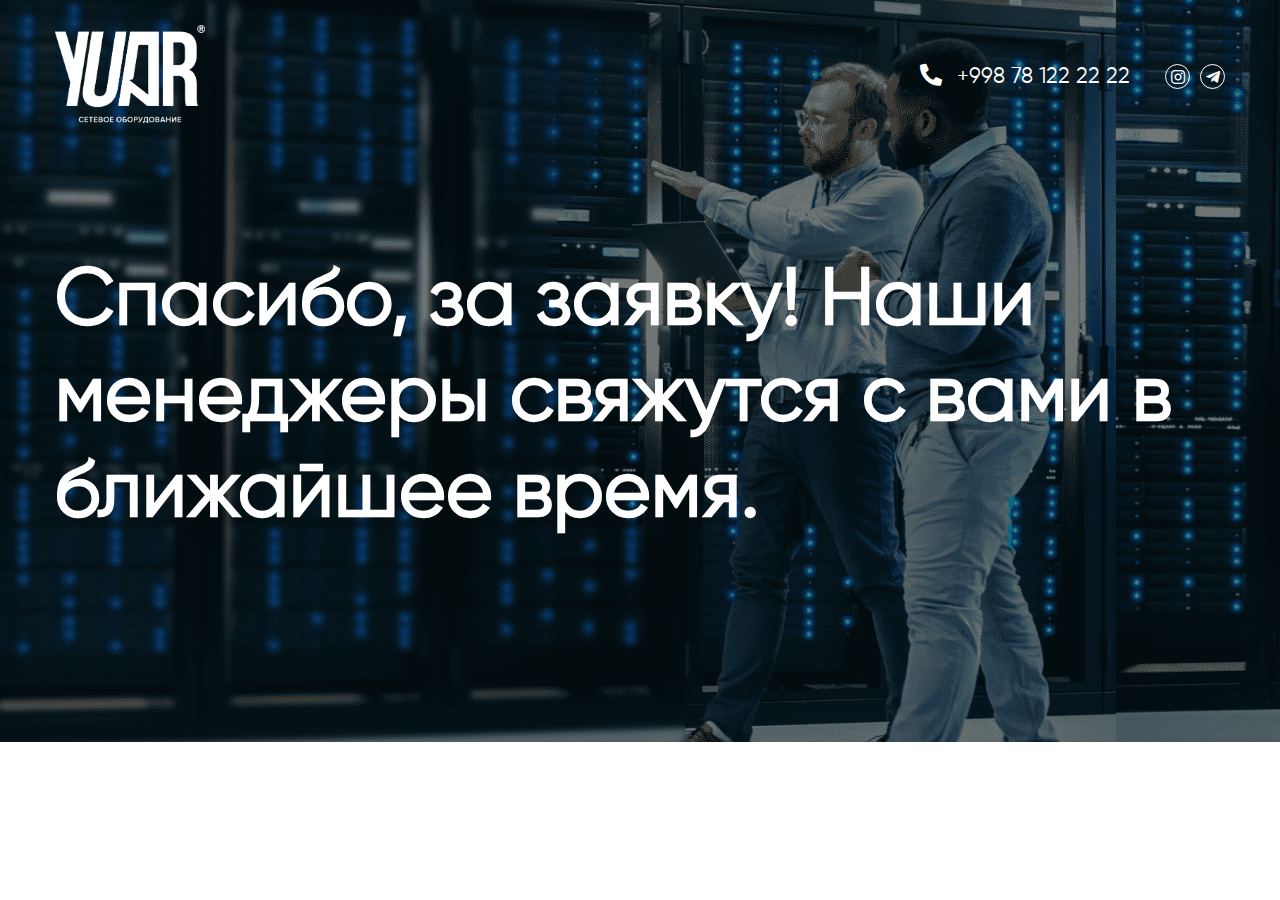
==== thx.html @ e5cf6865 "design and site changes" ====
<!DOCTYPE html>
<html lang="en">

<head>
  <meta charset="UTF-8">
  <meta http-equiv="X-UA-Compatible" content="IE=edge">
  <meta name="viewport" content="width=device-width, initial-scale=1.0">

  <!-- Font Awesome -->
  <link rel="stylesheet" href="https://cdnjs.cloudflare.com/ajax/libs/font-awesome/5.15.4/css/all.min.css"
    integrity="sha512-1ycn6IcaQQ40/MKBW2W4Rhis/DbILU74C1vSrLJxCq57o941Ym01SwNsOMqvEBFlcgUa6xLiPY/NS5R+E6ztJQ=="
    crossorigin="anonymous" referrerpolicy="no-referrer" />

  <!-- Style -->
  <link rel="stylesheet" href="css/style.css">

  <title>Спасибо за заявку</title>
</head>

<body>

  <!-- thx -->
  <section class="header">
    <div class="container">
      <!-- Navbar -->
      <nav class="navbar">
        <!-- logo -->
        <div class="logo">
          <img src="images/logo.png" alt="#">
        </div>

        <!-- actions -->
        <div class="actions">
          <div class="phone">
            <a href="tel: 781222222">
              <i class="fas fa-phone-alt"></i>
            </a>
            <p><a href="tel: 781222222">+998 78 122 22 22</a></p>
          </div>

          <div class="socials">
            <a target="_blank" href="https://www.instagram.com/yuar.telecom/?igshid=YmMyMTA2M2Y%3D">
              <i class="fab fa-instagram"></i>
            </a>
            <a target="_blank" href="https://t.me/yuartelecom">
              <i class="fab fa-telegram-plane"></i>
            </a>
          </div>
        </div>
      </nav>

      <!-- Main content -->
      <div class="main">
        <div class="content">
          <!-- <h1 class="title">
            сетевое оборудование в ташкенте
          </h1> -->

          <!-- <div class="btns">
            <button class="btn">
              <a href="#products"> наши товары
                <i class="fas fa-caret-right"></i>
              </a>
            </button>
            <button class="btn blue">
              <a href="#request">Получить скидку</a>
            </button>
          </div> -->
          <div class="titles">
            <h1 class="thx-title">Спасибо, за заявку! Наши менеджеры свяжутся с вами в ближайшее время.</h1>
          </div>
        </div>
      </div>
    </div>
  </section>

</body>

</html>
---- css/style.css ----
@font-face {
  font-family: 'Gilroy-400';
  src: url(../fonts/Gilroy-Regular.ttf);
  font-weight: 400;
}

@font-face {
  font-family: 'Gilroy-600';
  src: url(../fonts/Gilroy-SemiBold.ttf);
  font-weight: 600;
}

/* @font-face {
  font-family: 'Gilroy-400';
  src: url(../fonts/Gilroy-Regular.ttf);
  font-weight: 400;
} */

:root {
  --black: #000000;
  --white: #ffffff;
  --brand-color: #00B4D8;
  --uptitle-color: #899ea7;
  --site-title-color: #010927;
  --tab-title: #7f7f7f;
}

html {
  scroll-behavior: smooth;
}

* {
  margin: 0;
  padding: 0;
  box-sizing: border-box;
}

li {
  list-style: none;
}

a {
  text-decoration: none;
}

body {
  font-family: 'Gilroy-400', sans-serif;
  font-weight: 400;
}

.container {
  width: 100%;
  max-width: 1200px;
  padding: 0 15px;
  margin: 0 auto;
}

.btns .btn {
  padding: 20px 30px;
  border: 2px solid var(--white);
  border-radius: 5px;
  background: transparent;
  color: var(--white);
  cursor: pointer;
  text-transform: uppercase;
  font-size: 16px;
  font-family: 'Gilroy-600';
  font-weight: 600;
  outline: none;
}

.btns .btn.blue {
  background: var(--brand-color);
  border-color: var(--brand-color);
}

.titles {
  text-align: center;
}

.titles .site-title {
  font-family: 'Gilroy-600';
  font-weight: 600;
  font-size: 60px;
  color: var(--site-title-color);
}

.titles .uptitle {
  font-family: 'Gilroy-400';
  font-weight: 400;
  font-size: 14px;
  text-transform: uppercase;
  color: var(--uptitle-color);
  word-spacing: 5px;
  padding-bottom: 25px;
}

.titles .thx-title {
  color: var(--white);
  font-size: 80px;
}

/* Pop-up */
.popup {
  position: fixed;
  bottom: 0;
  right: -120%;
  z-index: 10000;
  min-height: 100vh;
  width: 100%;
  background: rgba(0, 0, 0, .7);
  display: flex;
  align-items: center;
  justify-content: center;
}

.popup.active {
  right: 0;
}

.popup .forma {
  max-width: 520px;
  margin: 0 auto;
  background-color: var(--brand-color);
  border-radius: 10px;
  padding: 30px 70px;
}

.popup .forma .close {
  display: flex;
  align-items: center;
  justify-content: flex-end;
}

.popup .forma .close i {
  color: #fff;
  font-size: 30px;
  cursor: pointer;
}

.popup .forma form h3 {
  font-size: 26px;
  font-family: 'Gilroy-600', sans-serif;
  font-weight: 600;
  color: var(--white);
  text-align: center;
  padding-bottom: 20px;
}

.popup .forma form input {
  font-size: 18px;
  font-family: 'Gilroy-400', sans-serif;
  font-weight: 400;
  background-color: #a6e2fb;
  padding: 20px;
  width: 100%;
  border: 3px solid transparent;
  outline: none;
  border-radius: 5px;
}

.popup .forma form input.error {}

.popup .forma form input#exampleInputMobile1 {
  margin-top: 30px;
}

.popup .forma form input::placeholder {
  font-size: 14px;
  font-family: 'Gilroy-400', sans-serif;
  font-weight: 400;
  color: var(--black);
}

.popup .forma form input:focus {
  border: 3px solid var(--black);
}

.popup .form form .email-error {
  color: red;
  font-size: 25px;
}

.popup .forma .form .btns .submit {
  width: 100%;
  background: var(--black);
  color: var(--white);
  border: 3px solid transparent;
  margin-top: 30px;
}

.popup .forma form h4 {
  font-size: 16px;
  font-family: 'Gilroy-400', sans-serif;
  font-weight: 400;
  color: var(--white);
  padding-top: 30px;
}

.popup .forma .box.error input {
  border-color: red;
}

.popup .forma .box.error small {
  color: red;
}

/* loader */
.preloader {
  position: fixed;
  left: 0;
  top: 0;
  width: 100%;
  height: 100%;
  background: rgb(218, 214, 214);
  z-index: 99;
  display: flex;
  justify-content: center;
  align-items: center;
  transition: 2s;
}

.loader-hide {
  opacity: 0;
  pointer-events: none;
}

.gegga {
  width: 0;
}

.snurra {
  filter: url(#gegga);
  position: absolute;
}

.stopp1 {
  stop-color: #61B3C9;
}

.stopp2 {
  stop-color: #074D88;
}

.halvan {
  animation: Snurra1 10s infinite linear;
  stroke-dasharray: 180 800;
  fill: none;
  stroke: url(#gradient);
  stroke-width: 23;
  stroke-linecap: round;
}

.strecken {
  animation: Snurra1 3s infinite linear;
  stroke-dasharray: 26 54;
  fill: none;
  stroke: url(#gradient);
  stroke-width: 23;
  stroke-linecap: round;
}

.skugga {
  filter: blur(5px);
  opacity: 0.3;
  position: relative;
  top: 0;
  left: 0;
  transform: translate(3px, 3px);
}

@keyframes Snurra1 {
  0% {
    stroke-dashoffset: 0;
  }

  100% {
    stroke-dashoffset: -403px;
  }
}

/* To top ------> */
.to-top {
  width: 50px;
  height: 50px;
  position: fixed;
  right: 60px;
  bottom: 60px;
  z-index: 99;
  background: var(--brand-color);
  display: flex;
  justify-content: center;
  align-items: center;
  backdrop-filter: blur(10px);
  border-radius: 50%;
  box-shadow: inset 0 0 10px #999,
    0 0 30px #000;
  cursor: pointer;
  transition: 0.5s;
  transform: scale(0);
}

.to-top a {
  font-size: 20px;
  font-weight: 700;
  color: var(--white);
}

/* Header */
.header {
  background: url(../images/header-bg.png) no-repeat center / cover;
}

/* Navbar */
.header .navbar {
  display: flex;
  align-items: center;
  justify-content: space-between;
  padding: 25px 0;
}

.header .navbar .logo img {
  width: 150px;
}

.header .navbar .actions,
.header .navbar .actions .phone,
.header .navbar .actions .socials {
  display: flex;
  align-items: center;
  justify-content: space-between;
}

.header .navbar .actions {
  gap: 35px;
}

.header .navbar .actions .phone {
  gap: 15px;
}

.header .navbar .actions .phone a {
  color: var(--white);
  font-size: 22px;
}

.header .navbar .actions .socials {
  gap: 10px;
}

.header .navbar .actions .socials a {
  width: 25px;
  height: 25px;
  color: var(--white);
  border: 1px solid var(--white);
  border-radius: 50%;
  padding: 3px;
  display: flex;
  align-items: center;
  justify-content: center;
}

/* Main */
.header .main {
  padding: 100px 0 200px;
}

.header .main .content {}

.header .main .content .title {
  font-size: 55px;
  text-transform: uppercase;
  /* width: 30%; */
  max-width: 550px;
  color: var(--white);
}

.header .main .content .btns {
  display: flex;
  align-items: center;
  justify-content: flex-start;
  gap: 10px;
  margin: 10px 0;
}

.header .main .content .btns .btn {
  padding: 10px 20px;
  border: 2px solid var(--white);
  border-radius: 5px;
  background: transparent;
  color: var(--white);
  cursor: pointer;
  text-transform: uppercase;
  font-size: 13px;
}

.header .main .content .btns .btn a {
  color: var(--white);
}

.header .main .content .btns .btn:nth-child(1) {}

.header .main .content .btns .btn.blue {
  background: var(--brand-color);
  border-color: var(--brand-color);
}

/* About */
.about {
  padding: 70px 0;
}

.about .container {
  display: flex;
  align-items: stretch;
  justify-content: center;
  /* flex-wrap: wrap; */
  gap: 120px;
}

.about .container .left,
.about .container .right {
  width: 50%;
}

.about .container .left p {
  padding: 40px 0 70px;
}

.titles {
  text-align: left;
}

.about .right {
  background: url(../images/about_bg.png) no-repeat right center / cover;
  display: flex;
  align-items: center;
  justify-content: start;
  box-shadow: 20px -20px 0 #000000;
}

.about .right .player {
  width: 130px;
  height: 130px;
  background: red;
  display: flex;
  align-items: center;
  justify-content: center;
  border-radius: 50%;
  margin: 130px 0;
  position: relative;
  z-index: 5;
}

.about .right .effect {
  width: 180px;
  height: 180px;
  background-color: #f2f2f24e;
  display: flex;
  align-items: center;
  justify-content: center;
  border-radius: 50%;
  position: relative;
  left: -80px;
}

.about .right .player a {
  color: var(--white);
  font-size: 50px;
}

/* Services */
.services {
  position: relative;
  margin: 100px 0 350px;
}

.services::before {
  content: '';
  width: 100%;
  min-height: 910px;
  position: absolute;
  left: 0;
  top: 25px;
  z-index: -5;
  background-color: #00B4D8;
  transform: skewY(8deg);
}

.services .titles {
  /* margin: 135px 0; */
  text-align: center;
  margin-bottom: 25px;
}

.services .wrapper {
  display: flex;
  align-items: center;
  justify-content: center;
  flex-wrap: wrap;
  gap: 90px 150px;
  position: relative;
}

.services::after {
  content: '';
  width: 650px;
  height: 500px;
  /* height: 100%; */
  position: absolute;
  right: 0;
  bottom: -500px;
  background: url(../images/camera.png) no-repeat center / cover;
}

.services .wrapper .item {
  width: 270px;
  text-align: center;
}

.services .wrapper .item .image img {
  width: 250px;
  height: 250px;
  border-radius: 50%;
  object-fit: cover;
}

.services .wrapper .item .desc {
  font-size: 20px;
  padding-top: 30px;
  color: var(--white);
}

/* --- Advantages --- */
.advantages {
  padding: 70px 0;
}

.advantages .titles {
  text-align: center;
}

.advantages .wrapper {
  display: flex;
  align-items: center;
  justify-content: center;
  flex-wrap: wrap;
  gap: 150px 50px;
  margin-top: 90px;
}

.advantages .wrapper .advantage {
  position: relative;
  width: 45%;
}

.advantages .wrapper .advantage .desc {
  font-size: 22px;
}

.advantages .wrapper .advantage .icon img {
  width: 70px;
  height: 70px;
  color: var(--brand-color);
}

.advantages .wrapper .advantage::before {
  width: 100%;
  height: 100%;
  position: absolute;
  left: 0;
  top: -80px;
  font-size: 200px;
  font-weight: 700;
  z-index: -1;
  color: #eaf3f6;
}

.advantages .wrapper .advantage:nth-child(1)::before {
  content: '01';
}

.advantages .wrapper .advantage:nth-child(2)::before {
  content: '02';
}

.advantages .wrapper .advantage:nth-child(3)::before {
  content: '03';
}

.advantages .wrapper .advantage:nth-child(4)::before {
  content: '04';
}

.advantages .wrapper .advantage:nth-child(5)::before {
  content: '05';
}

.advantages .wrapper .advantage:nth-child(6)::before {
  content: '06';
}

/* --- Products --- */
.products {
  padding: 100px 0;
}

.products .top {
  display: flex;
  align-items: flex-end;
  justify-content: space-between;
  padding: 50px 0;
}

.products .top .tab-nav {
  display: flex;
  align-items: center;
  justify-content: center;
  gap: 60px;
}

.products .top .tab-nav .btn {
  font-size: 18px;
  font-weight: 600;
  font-family: 'Gilroy-600', sans-serif;
  color: var(--black);
  border: none;
  outline: none;
  background: transparent;
  padding-bottom: 5px;
  cursor: pointer;
}

.products .top .tab-nav .btn.active {
  color: var(--brand-color);
  border-bottom: 3px solid var(--brand-color);
}

.products .tab-content {
  /* display: flex; */
  align-items: center;
  justify-content: center;
  gap: 30px;
  display: none;
}

.products .tab-content.active {
  display: flex;
}

.products .product {
  width: 370px;
  box-shadow: 0 0 15px #f2f2f2;
  border-radius: 10px;
  display: flex;
  align-items: center;
  justify-content: center;
  padding: 15px 20px;
  gap: 20px;
}

.product .left img {
  width: 180px;
  height: 200px;
  object-fit: cover;
}

.product .left img.server {
  width: 130px;
  height: 200px;
  object-fit: cover;
}

.product .right .product-name {
  padding: 30px 0 50px;
  font-size: 16px;
  color: var(--black);
}

.product .right .tab-title {
  font-size: 14px;
  color: var(--tab-title);
  text-transform: uppercase;
}

.product .right .tab-line {
  width: 50%;
  height: 3px;
  margin-top: 10px;
  background: var(--tab-title);
}

.products .product .btns {
  /* display: flex;
  align-items: flex-end; */
}

.products .product .btns .blue {
  padding: 10px 30px;
  text-transform: uppercase;
}

/* .product .right .{} */

/* --- Process --- */
.process {
  background: url(../images/process-bg.png) no-repeat center / cover;
  padding: 150px 0;
}

.process .titles .uptitle,
.process .titles .site-title {
  color: var(--white);
  text-align: center;
}

.process .wrapper {
  display: flex;
  align-items: center;
  justify-content: center;
  padding-top: 100px;
  gap: 1px;
}

.process .wrapper .step {
  width: 190px;
  height: 230px;
  padding: 15px;
  display: flex;
  flex-direction: column;
  justify-content: space-between;
  align-items: flex-start;
  color: var(--white);
  border: 2px solid var(--white);
  transition: 0.5s;
}

.process .wrapper .step:hover {
  background: var(--brand-color);
  border-color: var(--brand-color);
}

.process .wrapper .step .number {
  font-size: 40px;
  font-family: 'Gilroy-600';
  font-weight: 600;
}

.process .wrapper .step .desc {
  font-size: 18px;
  font-family: 'Gilroy-600';
  font-weight: 600;
}

/* -- swipers -- */
.swiper {
  padding-top: 40px;
  height: 180px;
}

.swiper::selection {
  -webkit-user-select: none;
  -ms-user-select: none;
  user-select: none;
}

.swiper .swiper-wrapper .swiper-slide {
  display: flex;
  align-items: center;
  justify-content: center;
  text-align: center;
}

.swiper .swiper-wrapper .swiper-slide::selection {
  -webkit-user-select: none;
  -ms-user-select: none;
  user-select: none;
}

/* Partners */
.partners {
  padding: 50px 0;
}

.clients .titles,
.partners .titles {
  text-align: center;
}

.partners .swiper .swiper-wrapper .swiper-slide .sarkor {
  /* height: 100px; */
  width: 100%;
}

.partners .swiper .swiper-wrapper .swiper-slide .enter_engineering {
  height: 100px;
  width: 100%;
}

.partners .swiper .swiper-wrapper .swiper-slide .durable_beton {
  height: 100px;
}

.partners .swiper .swiper-wrapper .swiper-slide .uztelecom {
  height: 100px;
}

/* --- Clients --- */
.clients {
  text-align: center;
  margin: 150px 0;
}

/* -- Request --- */
.request {
  padding: 70px 0 0;
}

.request .container {
  display: flex;
  align-items: center;
  justify-content: space-evenly;
  background-color: var(--brand-color);
  color: var(--white);
  border-radius: 20px;
  padding: 65px;
}

.request .left {
  max-width: 750px;
}

.request .left h3 {
  font-size: 40px;
  color: var(--white);
  font-weight: 600;
  font-family: 'Gilroy-600';
}

.request .container .left .desc {
  font-size: 17px;
  padding-top: 30px;
}

.request .right .btns .btn {
  background-color: var(--white);
  color: var(--black);
}

/* --- Diplomas --- */
.diplomas .titles {
  text-align: center;
}

.diplomas .top {
  height: 430px;
  display: flex;
  align-items: center;
  justify-content: center;
}

.diplomas .top .swiper-slide img {
  width: 250px;
}

.diplomas .bottom {
  height: 300px;
}

.diplomas .bottom .swiper-slide img {
  width: 350px;
  height: 100%;
  object-fit: cover;
}


/* Footer */
.footer {
  background: url('../images/footer-bg.png') no-repeat center / cover;
  position: relative;
  margin-top: 250px;
}

.footer::after {
  content: '';
  width: 100%;
  height: 100%;
  position: absolute;
  left: 0;
  top: 0;
  background: #000000d7;
  z-index: 1;
}

.footer .map {
  position: absolute;
  z-index: 5;
  /* left: 0; */
  top: -200px;
  width: 100%;
  max-width: 1200px;
  /* margin: 100px auto 0; */
}

.footer .map iframe {
  width: 100%;
  height: 400px;
  margin: 0 auto;
}

.footer .info {
  position: relative;
  z-index: 5;
  color: var(--white);
  display: flex;
  align-items: center;
  justify-content: space-between;
  padding: 260px 0 60px;
}

.footer .info .logo img {
  width: 200px;
}

.footer .info .contacts {
  text-align: center;
}

.footer .info .contacts h2 {
  font-size: 24px;
  padding-bottom: 15px;
}

.footer .info .contacts p {
  padding: 3px;
  font-size: 20px;
}

.footer .info .btns .blue a {
  color: var(--white);
}

/* Copyright */
.copyright {
  background: var(--black);
  color: var(--white);
}

.copyright .container {
  display: flex;
  align-items: center;
  justify-content: space-between;
  padding: 20px;
}

.copyright .container .studio {}

.copyright .container .studio span {
  color: var(--brand-color);
}

.copyright .container .socials {
  display: flex;
  align-items: center;
  justify-content: center;
  gap: 10px;
}

.copyright .container .socials a {
  width: 25px;
  height: 25px;
  color: var(--white);
  border: 1px solid var(--white);
  border-radius: 50%;
  padding: 3px;
  display: flex;
  align-items: center;
  justify-content: center;
}
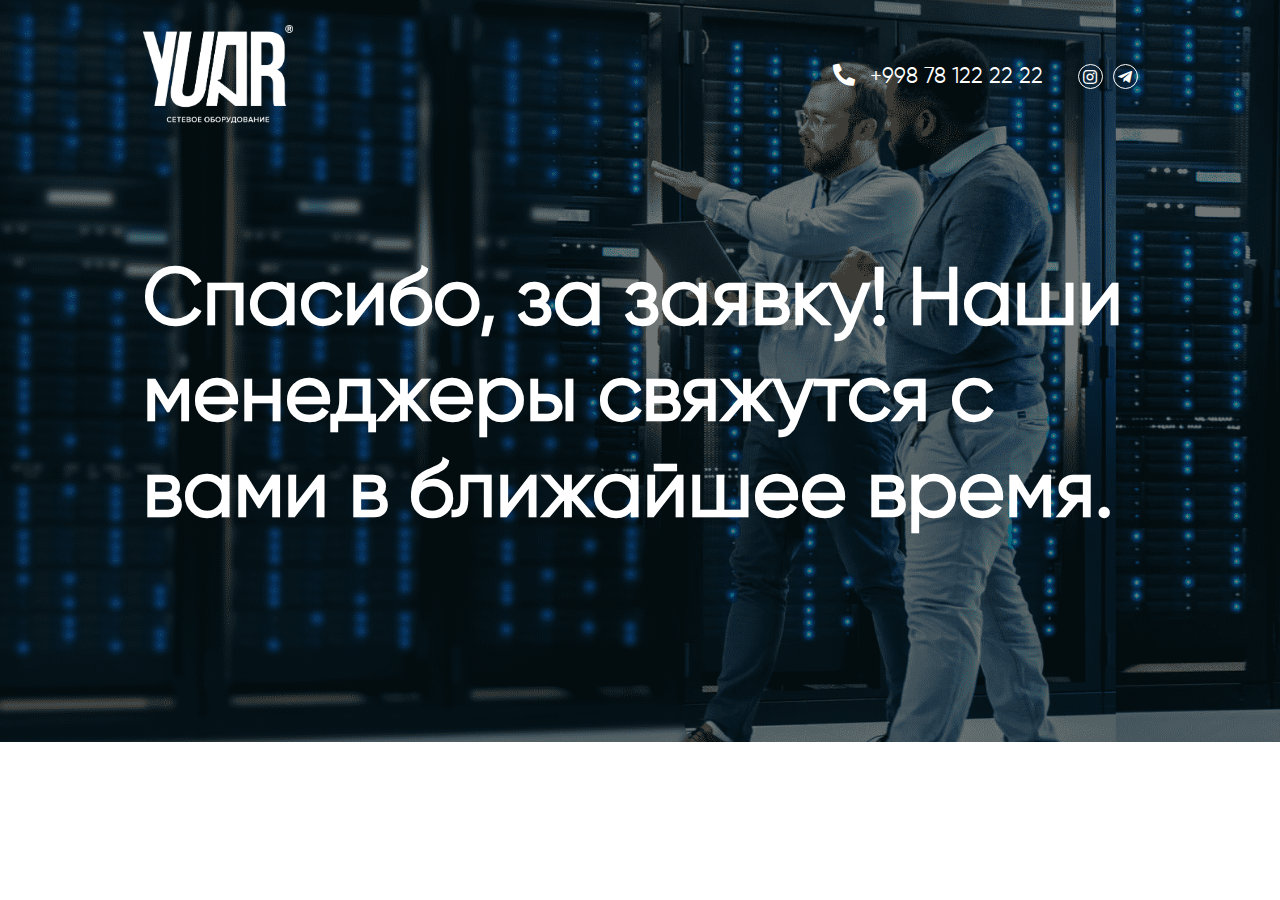
==== commit d28fd5ae: "photo changes in services" ====
--- a/thx.html
+++ b/thx.html
@@ -13,6 +13,7 @@
 
   <!-- Style -->
   <link rel="stylesheet" href="css/style.css">
+  <link rel="stylesheet" href="css/media.css">
 
   <title>Спасибо за заявку</title>
 </head>
@@ -52,20 +53,6 @@
       <!-- Main content -->
       <div class="main">
         <div class="content">
-          <!-- <h1 class="title">
-            сетевое оборудование в ташкенте
-          </h1> -->
-
-          <!-- <div class="btns">
-            <button class="btn">
-              <a href="#products"> наши товары
-                <i class="fas fa-caret-right"></i>
-              </a>
-            </button>
-            <button class="btn blue">
-              <a href="#request">Получить скидку</a>
-            </button>
-          </div> -->
           <div class="titles">
             <h1 class="thx-title">Спасибо, за заявку! Наши менеджеры свяжутся с вами в ближайшее время.</h1>
           </div>
--- a/css/style.css
+++ b/css/style.css
@@ -158,8 +158,6 @@
   outline: none;
   border-radius: 5px;
 }
-
-.popup .forma form input.error {}
 
 .popup .forma form input#exampleInputMobile1 {
   margin-top: 30px;
@@ -365,8 +363,6 @@
   padding: 100px 0 200px;
 }
 
-.header .main .content {}
-
 .header .main .content .title {
   font-size: 55px;
   text-transform: uppercase;
@@ -397,8 +393,6 @@
 .header .main .content .btns .btn a {
   color: var(--white);
 }
-
-.header .main .content .btns .btn:nth-child(1) {}
 
 .header .main .content .btns .btn.blue {
   background: var(--brand-color);
@@ -690,11 +684,6 @@
   background: var(--tab-title);
 }
 
-.products .product .btns {
-  /* display: flex;
-  align-items: flex-end; */
-}
-
 .products .product .btns .blue {
   padding: 10px 30px;
   text-transform: uppercase;
@@ -872,7 +861,6 @@
   height: 100%;
   object-fit: cover;
 }
-
 
 /* Footer */
 .footer {
@@ -895,11 +883,9 @@
 .footer .map {
   position: absolute;
   z-index: 5;
-  /* left: 0; */
   top: -200px;
   width: 100%;
   max-width: 1200px;
-  /* margin: 100px auto 0; */
 }
 
 .footer .map iframe {
@@ -953,8 +939,6 @@
   padding: 20px;
 }
 
-.copyright .container .studio {}
-
 .copyright .container .studio span {
   color: var(--brand-color);
 }
--- a/css/media.css
+++ b/css/media.css
@@ -0,0 +1,480 @@
+/* --- 1440 --- */
+@media (max-width: 1440px) {
+  .container {
+    max-width: 1025px;
+  }
+
+  .services .wrapper {
+    gap: 80px;
+  }
+
+  .services::after {
+    width: 388px;
+    height: 300px;
+    bottom: -300px;
+  }
+
+  .footer .map {
+    max-width: 1000px;
+  }
+}
+
+/* --- 1025 --- */
+@media (max-width: 1025px) {
+  .container {
+    max-width: 770px;
+  }
+
+  .header .main .content .title {
+    font-size: 45px;
+  }
+
+  .header .navbar .logo img {
+    width: 90px;
+  }
+
+  .header .navbar .actions .phone a {
+    font-size: 18px;
+  }
+
+  .about .container {
+    flex-wrap: wrap;
+  }
+
+  .about .container .left,
+  .about .container .right {
+    width: 100%;
+  }
+
+  .about .right {
+    display: flex;
+    align-items: center;
+    justify-content: center;
+    padding: 95px 0;
+  }
+
+  .about .right .effect {
+    left: 0;
+  }
+
+  .services .wrapper {
+    gap: 30px 60px;
+  }
+
+  .services::before {
+    min-height: 1240px;
+  }
+
+  .products .top {
+    flex-wrap: wrap;
+    padding: 0 0 60px;
+  }
+
+  .products .tab-content {
+    flex-wrap: wrap;
+  }
+
+  .products .product {
+    width: 355px;
+  }
+
+  .products .top .titles {
+    margin-bottom: 20px;
+  }
+
+  .process .wrapper {
+    flex-wrap: wrap;
+  }
+
+  .footer .map {
+    max-width: 750px;
+    height: 400px;
+    top: -120px;
+  }
+
+  .footer .map iframe {
+    height: 300px;
+  }
+
+  .footer .info .btns {
+    display: none;
+  }
+}
+
+/* --- 770 --- */
+@media (max-width: 770px) {
+  .container {
+    max-width: 620px;
+  }
+
+  .header .main .content .title {
+    font-size: 30px;
+  }
+
+  .popup .forma {
+    margin: 0 15px;
+  }
+
+  .popup .forma form input {
+    padding: 10px;
+  }
+
+  .popup .forma .close i {
+    font-size: 25px;
+  }
+
+  .popup .forma .form .btns .submit {
+    margin-top: 20px;
+    padding: 12px;
+  }
+
+  .request .container {
+    flex-wrap: wrap;
+    padding: 40px;
+  }
+
+  .titles .thx-title {
+    font-size: 40px;
+  }
+
+  .about .right {
+    padding: 85px 0;
+  }
+
+  .services::before {
+    min-height: 100%;
+  }
+
+  .services .wrapper {
+    gap: 30px;
+  }
+
+  .services::after {
+    display: none;
+  }
+
+  .process {
+    padding: 70px 0;
+  }
+
+  .process .wrapper {
+    padding-top: 50px;
+  }
+
+  .process .wrapper .step {
+    height: 200px;
+  }
+
+  .footer .map {
+    max-width: 586px;
+    height: 350px;
+    top: -80px;
+  }
+
+  .footer .map iframe {
+    height: 270px;
+  }
+
+  .footer .info .logo img {
+    width: 120px;
+  }
+}
+
+/* --- 620 --- */
+@media (max-width: 620px) {
+  .container {
+    width: 430px;
+  }
+
+  .request {
+    margin: 0 15px;
+  }
+
+  .request .container {
+    padding: 30px;
+    /* margin: 0 15px; */
+  }
+
+  .request .left h3 {
+    font-size: 30px;
+  }
+
+  .request .container .left .desc {
+    padding: 20px 0;
+  }
+
+  .request .right .btns .btn {
+    padding: 10px;
+  }
+
+  .advantages .wrapper {
+    gap: 100px 30px;
+  }
+
+  .advantages .wrapper .advantage::before {
+    font-size: 160px;
+  }
+
+  .products .top .tab-nav {
+    flex-wrap: wrap;
+  }
+
+  .footer {
+    margin-top: 190px;
+  }
+
+  .footer .info {
+    padding: 120px 0 60px;
+  }
+
+  .footer .info .contacts h2 {
+    font-size: 20px;
+  }
+
+  .footer .info .contacts p {
+    font-size: 15px;
+  }
+
+  .footer .info .logo img {
+    width: 70px;
+  }
+
+  .footer .map {
+    max-width: 400px;
+    height: 350px;
+    top: -160px;
+  }
+
+}
+
+/* --- 430 --- */
+@media (max-width: 430px) {
+  .container {
+    width: 100%;
+  }
+
+  .titles .thx-title {
+    font-size: 20px;
+  }
+
+  .header .navbar .actions .phone p {
+    display: none;
+  }
+
+  .header .navbar .actions {
+    gap: 15px;
+  }
+
+  .popup .forma {
+    padding: 20px;
+  }
+
+  .popup .forma form h3 {
+    font-size: 18px;
+  }
+
+  .popup .forma form h4 {
+    font-size: 13px;
+  }
+
+  .titles .uptitle {
+    font-size: 13px;
+  }
+
+  .titles .site-title {
+    font-size: 35px;
+  }
+
+  .about .container {
+    gap: 65px;
+  }
+
+  .about .container .left p {
+    padding: 40px 0 40px;
+  }
+
+  .about .btns .btn.blue {
+    padding: 12px 17px;
+  }
+
+  .about .right {
+    padding: 50px 0;
+  }
+
+  .about .right .effect {
+    width: 120px;
+    height: 120px;
+  }
+
+  .about .right .effect .player {
+    width: 100px;
+    height: 100px;
+  }
+
+  .about .right .player a {
+    font-size: 35px;
+  }
+
+  .advantages .wrapper .advantage .desc {
+    font-size: 16px;
+  }
+
+  .services {
+    margin: 70px 0;
+  }
+
+  .services .wrapper .item .image img {
+    width: 150px;
+    height: 150px;
+  }
+
+  .services::before {
+    min-height: 100%;
+  }
+
+  .advantages .wrapper {
+    gap: 100px 30px;
+  }
+
+  .advantages .wrapper .advantage::before {
+    font-size: 130px;
+  }
+
+  .advantages .wrapper .advantage .icon img {
+    width: 50px;
+    height: 50px;
+  }
+
+  .advantages .wrapper .advantage .desc {
+    font-size: 14px;
+  }
+
+  .process .wrapper .step {
+    width: 150px;
+    height: 185px;
+    padding: 5px;
+  }
+
+  .request {
+    padding: 0;
+  }
+
+  .request.question {
+    margin-top: 20px;
+  }
+
+  .request .right .btns .btn {
+    margin-top: 15px;
+  }
+
+  .footer .info {
+    display: flex;
+    justify-content: center;
+    align-items: center;
+    padding: 70px 0 20px;
+  }
+
+  .footer .info .logo {
+    display: none;
+  }
+
+  .footer .map {
+    max-width: 395px;
+    height: 350px;
+    top: -125px;
+  }
+
+  .footer .map iframe {
+    height: 180px;
+  }
+
+  .to-top {
+    right: 20px;
+  }
+}
+
+/* --- 380 --- */
+@media (max-width: 380px) {
+  .header .main .content .btns .btn {
+    padding: 10px;
+  }
+
+  .advantages .wrapper .advantage {
+    width: 50%;
+  }
+
+  .process {
+    padding: 15px 0;
+  }
+
+  .process .wrapper .step {
+    width: 140px;
+  }
+
+  .clients .swiper .swiper-wrapper .swiper-slide .first,
+  .clients .swiper .swiper-wrapper .swiper-slide .second {
+    height: 70px;
+  }
+
+
+  .clients .swiper .swiper-wrapper .swiper-slide .third {
+    height: 100px;
+  }
+
+  .clients .swiper .swiper-wrapper .swiper-slide .fourth {
+    height: 100px;
+  }
+
+  .footer .map {
+    max-width: 345px;
+  }
+
+  .products .top .tab-nav {
+    gap: 20px 50px;
+  }
+
+  .products .top .tab-nav .btn {
+    font-size: 15px;
+  }
+
+  .product .left img {
+    width: 140px;
+    height: 130px;
+  }
+
+  .product .right .product-name {
+    padding: 30px 0;
+  }
+
+  .products .product .btns .blue {
+    padding: 7px 20px;
+    text-transform: uppercase;
+  }
+
+  .products .product {
+    padding: 10px 15px;
+  }
+
+}
+
+/* --- 350 --- */
+@media (max-width: 350px) {
+  .footer .map {
+    max-width: 300px;
+  }
+
+  .request .left h3 {
+    font-size: 20px;
+  }
+}
+
+/* --- 325 --- */
+@media (max-width: 325px) {
+  .footer .map {
+    max-width: 285px;
+  }
+
+  .products .top {
+    padding: 0 0 30px;
+  }
+}